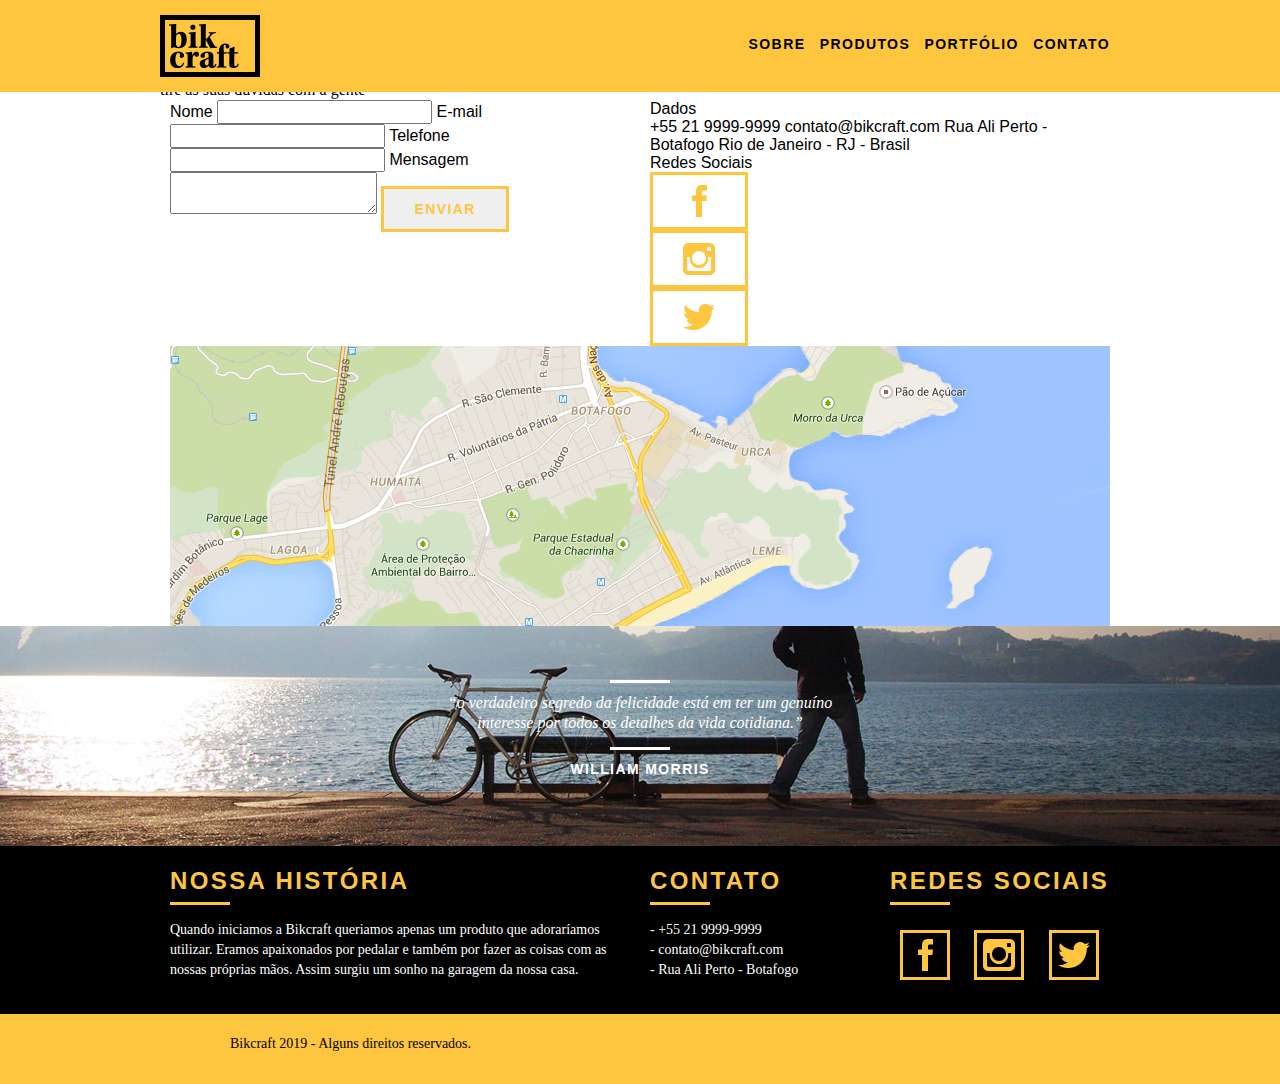
==== contato.html @ d63f54fd "Add files via upload" ====
<!DOCTYPE html>
<html lang="pt-br">

<head>
    <meta charset="UTF-8">
    <meta name="viewport" content="width=device-width, initial-scale=1.0">
    <meta http-equiv="X-UA-Compatible" content="ie=edge">
    <title>bikecraft</title>
    <title>Bikecraft - Biclicetas personalizadas</title>
    <meta name="description" content="Compre a sua bicicleta personalizada na Bikcraft. Possuímos modelos Passeio, Retrô e Esporte.">

    <meta property="og:type" content="website"/>
    <meta property="og:title" content="Bikcraft - Bicicletas Personalizadas"/>
    <meta property="og:description" content="Fale conosco"/>
    <meta property="og:url" content="http://bikcraft.com/contato.html"/>
    <meta property="og:image" content="http://bikcraft.com/img/og-image.png"/>
    <link rel="shortcut icon" href="favicon.ico">
    <link rel="stylesheet" href="css/grid.css">
    <link rel="stylesheet" href="css/style.css">
    <link rel="stylesheet" href="css/reset.css">
    <link rel="stylesheet" href="css/normalize.css">
    <link rel="stylesheet" href="css/responsivo.css">
</head>

<body>
    <!--Header-->
    <header class="header">
        <div class="container">
            <a href="index.html" class="grid-4">
                <img src="img/logo.png" alt="bikecraft" class="logo">
            </a>
            <nav class="header_menu grid-12">
                <ul class="menu">
                    <il><a href="sobre.html" class="link_nav">Sobre</a></il>
                    <il><a href="produtos.html" class="link_nav">Produtos</a></il>
                    <il><a href="portfolio.html" class="link_nav">Portfólio</a></il>
                    <il><a href="contato.html" class="link_nav">Contato</a></il>
                </ul>
            </nav>
        </div>
    </header>
    <!--Introdução-->
    <section class="intro-contato">
        <div class="container">
            <h1>Contato</h1>
            <p>tire as suas dúvidas com a gente</p>

        </div>
    </section>
    <!--Orçamento-->
    <section class="contato container">
<form action="enviar.php" method="post" name="form" class="formphp grid-8 contato_form">
	<label for="nome">Nome</label>
	<input id="nome" name="nome" type="text">
	<label for="email">E-mail</label>
	<input id="email" name="email" type="text">
	<label for="telefone">Telefone</label>
	<input id="telefone" name="telefone" type="text">

	<label class="nao-aparece">Se você não é um robô, deixe em branco.</label>
	<input type="text" class="nao-aparece" name="leaveblank">
	<label class="nao-aparece">Se você não é um robô, não mude este campo.</label>
	<input type="text" class="nao-aparece" name="dontchange" value="http://" >

	<label for="mensagem">Mensagem</label>
	<textarea name="mensagem" id="mensagem"></textarea>

	<button id="enviar" name="enviar" type="submit" class="btn-preto">Enviar</button>
</form>
        <div class="contato_dados grid-8">
            <h3>Dados</h3>
            <span>+55 21 9999-9999</span>
            <span class="dados_email">contato@bikcraft.com</span>
            <span>Rua Ali Perto - Botafogo</span>
            <span>Rio de Janeiro - RJ - Brasil</span>
            <h3>Redes Sociais</h3>
            <ul>
                <li>
                    <a href="https://www.facebook.com/" target="blanc"><img src="img/redes-sociais/facebook.png"
                            alt="facebook" class="rede-contato btn-preto"></a>
                    <a href="https://www.instagram.com/" target="blanc"><img src="img/redes-sociais/instagram.png"
                            alt="instagram" class="rede-contato btn-preto"></a>
                    <a href="https://twitter.com/" target="blanc"><img src="img/redes-sociais/twitter.png" alt="twitter"
                            class="rede-contato btn-preto"></a>
                </li>
            </ul>
        </div>
    </section>
    <!--Mapa-->
    <section class="container">
        <a href="https://www.google.com/maps/search/google+maps/@-19.8688757,-43.9752189,14z/data=!3m1!4b1"
            target="blank" class="grid-16 contato_mapa"><img src="img/endereco-bikcraft.jpg"
                alt="endereço bikecraft"></a>
    </section>
    <!--Footer-->
    <section class="quebra quebra_contato">
        <blockquote class="quote_externo container">
            <p>“o verdadeiro segredo da felicidade está em ter um genuíno interesse por todos os detalhes da vida
                cotidiana.”</p>
            <cite>WILLIAM MORRIS</cite>
        </blockquote>
    </section>
    <footer class="footer">
        <div class="container footer-info">
            <ul>
                <li class="grid-8">
                    <h2 class="subtitle-footer">Nossa História</h2>
                    <p>Quando iniciamos a Bikcraft queriamos apenas um produto que adoraríamos utilizar. Eramos
                        apaixonados por pedalar e também por fazer as coisas com as nossas próprias mãos. Assim surgiu
                        um sonho na garagem da nossa casa.</p>
                </li>
            </ul>
            <ul class="footer-contato">
                <il class="grid-4">
                    <h3 class="subtitle-footer">Contato</h3>
                    <p>- +55 21 9999-9999</p>
                    <p>- contato@bikcraft.com</p>
                    <p>- Rua Ali Perto - Botafogo</p>
                </il>
            </ul>
            <ul>
                <li class="grid-4">
                    <h3 class="subtitle-footer">Redes Sociais</h3>
                    <a href="https://www.facebook.com/" target="blanc"><img src="img/redes-sociais/facebook.png"
                            alt="facebook" class="rede-icone btn"></a>
                    <a href="https://www.instagram.com/" target="blanc"><img src="img/redes-sociais/instagram.png"
                            alt="instagram" class="rede-icone btn"></a>
                    <a href="https://twitter.com/" target="blanc"><img src="img/redes-sociais/twitter.png" alt="twitter"
                            class="rede-icone btn"></a>
                </li>
            </ul>
        </div>
        <div class="direitos">
            <p class="grid-16">Bikcraft 2019 - Alguns direitos reservados.</p>

        </div>
    </footer>
    <!--JavaScript-->
    <script src="js/libs/jquery-3.3.1.min.js"></script>
    <script src="js/plugins.js"></script>
    <script src="js/main.js"></script>
    <!--JavaScript-->
</body>

</html>
---- css/grid.css ----
*, *:before, *:after {
  -webkit-box-sizing: border-box; 
  -moz-box-sizing: border-box; 
  box-sizing: border-box;
}

.container {
	width: 960px;
	margin: 0 auto;
	padding: 0px;
	position: relative;
}

.container:after, .container:before {
	content: " ";
	display: table;
}

.container:after {
	clear: both;
}

.grid-1, .grid-2, .grid-3, .grid-4, .grid-5, .grid-6, .grid-7, .grid-8, .grid-9, .grid-10, .grid-11, .grid-12, .grid-13, .grid-14, .grid-15, .grid-16, .grid-1-3 {
	float: left;
	margin-left: 10px;
	margin-right: 10px;
}

.grid-1 	{width: 40px;}
.grid-2 	{width: 100px;}
.grid-3 	{width: 160px;}
.grid-4 	{width: 220px;}
.grid-5 	{width: 280px;}
.grid-6 	{width: 340px;}
.grid-7 	{width: 400px;}
.grid-8 	{width: 460px;}
.grid-9 	{width: 520px;}
.grid-10 	{width: 580px;}
.grid-11 	{width: 640px;}
.grid-12 	{width: 700px;}
.grid-13 	{width: 760px;}
.grid-14 	{width: 820px;}
.grid-15 	{width: 880px;}
.grid-16 	{width: 940px;}
.grid-1-3	{width: 300px;}

@media only screen and (min-width: 768px) and (max-width: 959px){

.container {width: 768px;}
.grid-1		{width: 28px;}
.grid-2		{width: 76px;}
.grid-3		{width: 124px;}
.grid-4		{width: 172px;}
.grid-5		{width: 220px;}
.grid-6		{width: 268px;}
.grid-7		{width: 316px;}
.grid-8		{width: 364px;}
.grid-9		{width: 412px;}
.grid-10	{width: 460px;}
.grid-11	{width: 508px;}
.grid-12	{width: 556px;}
.grid-13	{width: 604px;}
.grid-14	{width: 652px;}
.grid-15	{width: 700px;}
.grid-16	{width: 748px;}
.grid-1-3	{width: 236px;}
}

@media only screen and (max-width: 767px) {
.container {width: 300px;}
.grid-1, .grid-2, .grid-3, .grid-4, .grid-5, .grid-6, .grid-7, .grid-8, .grid-9, .grid-10, .grid-11, .grid-12, .grid-13, .grid-14, .grid-15, .grid-16, .grid-1-3 {
	width: 300px;
	margin: 0 0 10px 0;
	float: none;
}
}
---- css/style.css ----
/*Estilo Geral*/

.body{
    font-family: Arial, Helvetica, sans-serif;
}
p{
    font-family: Georgia, 'Times New Roman', Times, serif;
    font-size: 14px;
    line-height: 20px;
}
li{
    list-style: none;
}
img{
    display: block;
    max-width: 100%;
}
.subtitle {
    font-weight: bold;
    font-size: 24px;
    line-height: 30px;
    letter-spacing: .1em;
    color: #000;
    text-transform: uppercase;
    text-align: center;
    margin-bottom: 40px;
}
.subtitle::after{
    content: "";
    display: block;
    width: 60px;
    height: 3px;
    background-color: #000000;
    margin: 8px auto 10px auto;
}

.btn{
    border: 3px solid #fec63e;
    padding: 10px 30px;
    color: #fec63e;
    font-size: 14px;
    line-height: 20px;
    text-transform: uppercase;
    letter-spacing: .1em;
    font-weight: bold;
    text-decoration: none;
    transition: all .5s ease; 
}
.btn:hover {
    color: #ffffff;
    border: 3px solid #ffffff;
}
.btn-preto{
    border: 3px solid #fec63e;
    padding: 10px 30px;
    color: #fec63e;
    font-size: 14px;
    line-height: 20px;
    text-transform: uppercase;
    letter-spacing: .1em;
    font-weight: bold;
    text-decoration: none;
    transition: all .5s ease; 
}
.btn-preto:hover {
    color: #000000;
    border: 3px solid #000;
}
.formphp label.nao-aparece, .formphp input.nao-aparece {
	display: none !important;
}

#form-erro span, #form-send span  {
	font-size: 18px;
	line-height: 25px;
	margin-bottom: 10px;
	display: block;
}

#form-send {
	color: #31aa39;
}

#form-erro {
	color: #f64540;
}
/*Header*/
.header{
    position: fixed;
    top: 0;
    width: 100%;
    background: #fec63e;
    padding: 15px 0;
    z-index: 10;
}
.header_menu{
    text-align: right;
    margin-top: 20px;
}
.logo{
    margin-left: -10px;
}

.link_nav{
    margin-left: 10px;
    color: #000;
    text-transform: uppercase;
    font-weight: bold;
    letter-spacing: .1em;
    text-decoration: none;
    font-size: 14px;
    font-family: Arial, Helvetica, sans-serif;
    transition: all .3s ease;
}
.link_nav:hover{
    color: #ffffff;
}
/*Introdução*/

.intro{
    width: 100%;
    height: 380px;
    background: url(../img/bg.jpg);
    background-size: cover;
    margin-top: 90px;
    text-align: center;
    padding-top: 60px;
}
.intro h1 {
    font-size: 48px;
    line-height: 48px;
    color: #ffffff;
    font-weight: bold;
    text-transform: uppercase;
}
.quote_externo {
    color: #ffffff;
    max-width: 320px;
    margin: 0 auto; 
    margin-bottom: 40px; 
}
.quote_externo p {
    font-style: italic;
}
.quote_externo p:before, .quote_externo p::after {
    content: "";
    display: block;
    width: 60px;
    height: 3px;
    background-color: #ffffff;
    margin: 14px auto 10px auto;
}
.quote_externo cite {
    font-style: normal;
    font-weight: bold;
    font-size: 14px;
    letter-spacing: .1em;
}
/*Produtos*/

.produtos{
    padding: 60px 0;
    text-align: center;
}
.produtos_lista li{
    background-color: #fec63e;
}
.produtos_lista li img{
    margin: 0 auto;

}
.produtos_icone{
    background: #000;
    text-align: center; 
}
.produtos_lista{
    margin-top: 15px;
}
.produtos_lista li h3{
    font-weight: bold;
    font-size: 18px;
    line-height: 25px;
    text-transform: uppercase;
    letter-spacing: .1em;
    margin-top: 10px;
}
.produtos_lista h3:after{
    content: "";
    display: block;
    width: 60px;
    height: 3px;
    background-color: #000000;
    margin: 0 auto;
}
.produtos_texto{
    padding: 10px 20px 20px 20px;
}
.call{
    clear: both;
    padding-top: 20px;
    text-align: center;
}
.call p{
    margin-bottom: 20px;
}
/*Protfólio*/
.portfolio{
    width: 100%;
    background: #000;
    padding: 40px 0;
}
.portfolio p{
    color: #ffffff;
}
.portfolio h2{
    color: #fec63e;
}
.portfolio h2::after{
    content: "";
    display: block;
    background-color: #fec63e;
    margin: 0 auto;
}
.portfolio div:last-of-type{
    margin-top: 20px;
}
/*Qualidades*/
.qualidades{
    padding: 60px 0;
}
.qualidades::after{
    content: "";
    width: 634px;
    height: 83px;
    display: block;
    background: url("../img/linhas.png") no-repeat center;
    position: absolute;
    top: 209px;
    right: 162px;
    z-index: -1;
}
.qualidades img{
    margin: 0 auto;
}
.qualidades li{
    text-align: center;
    padding: 0 40px;
}
.qualidade_lista{
    padding-top: 20px;
}
.qualidade_lista li h3{
    font-weight: bold;
    font-size: 18px;
    line-height: 25px;
    text-transform: uppercase;
    letter-spacing: .1em;
    margin-top: 10px;
}
.qualidade_lista h3::after{
    content: "";
    display: block;
    width: 60px;
    height: 3px;
    background-color: #000000;
    margin: 6px auto;
}
/*Footer*/
.quebra{
    width: 100%;
    height: 220px;
    background: url("../img/bg-footer.jpg") no-repeat center;
    text-align: center;
    background-size: cover;
    padding-top: 40px;
}
.quebra .quote_externo{
    max-width: 400px;
}
.subtitle-footer {
    font-weight: bold;
    font-size: 24px;
    line-height: 30px;
    letter-spacing: .1em;
    color: #fec63e;
    text-transform: uppercase;
    text-align: left;
    margin-bottom: 15px;
    padding-top: 20px;
}
.subtitle-footer::after{
    content: "";
    display: block;
    width: 60px;
    height: 3px;
    background-color: #fec63e;
    margin: 6px 20px 10px 0;
}
.footer{
    height: 230px;
    background: #000;
}
.footer p{
    color: #ffffff;
    font-size: 14px;
    line-height: 20px;
    
}
.footer-info{
    margin-bottom: 20px;
}
.rede-icone{
    display: inline-block;
    margin: 10px;
    border: #fec63e;
    border-style: solid;
    border-width: 3px;
    padding: 6px;
}
.direitos{
    background: #fec63e;
    width: 100%;
    height: 70px;
    padding: 20px;
}
.direitos p{
    color: #000;
    margin-left: 210px;
}
/*Plugin Slide*/

.rslides, .rslides_portfolio {
    position: relative;
    list-style: none;
    overflow: hidden;
    width: 100%;
    padding: 0;
    margin: 0;
    }
  
  .rslides li, .rslides_portfolio li {
    -webkit-backface-visibility: hidden;
    position: absolute;
    display: none;
    width: 100%;
    left: 0;
    top: 0;
    }
  
  .rslides li:first-child, .rslides_portfolio li:first-child {
    position: relative;
    display: block;
    float: left;
    }
  
  .rslides img, .rslides_portfolio img {
    display: block;
    height: auto;
    width: 100%;
    border: 0;
    }
.rslides_tabs{
    text-align: center;
    margin-top: 13px;

}
.rslides_tabs li{
    display: inline;
    margin: 0 5px; 
}
.rslides_tabs li a{
    display: inline-block;
    width: 12px;
    height: 12px;
    background: #1d1d1d;
    color: #1d1d1d;
    border-radius: 25px;
    overflow: hidden;
    text-indent: -200px;    
}
.rslides_tabs li.rslides_here a,.rslides_tabs li a:hover{
    background: #fec63e;
    color: #fec63e;

}
/*Animação*/

.js .introducao h1, .js .introducao blockquote, .js .introducao .btn, .js .animar, .js .animar-interno, .js .introducao-interna h1, .js .introducao-interna p {
	opacity: 0;
}

.animated {
  -webkit-animation-duration: 1s;
          animation-duration: 1s;
  -webkit-animation-fill-mode: both;
          animation-fill-mode: both;
}

@-webkit-keyframes fadeInDown {
  0% {
    opacity: 0;
    -webkit-transform: translate3d(0, -20px, 0);
            transform: translate3d(0, -20px, 0);
  }

  100% {
    opacity: 1;
    -webkit-transform: none;
            transform: none;
  }
}

@keyframes fadeInDown {
  0% {
    opacity: 0;
    -webkit-transform: translate3d(0, -20px, 0);
            transform: translate3d(0, -20px, 0);
  }

  100% {
    opacity: 1;
    -webkit-transform: none;
            transform: none;
  }
}

.fadeInDown {
  -webkit-animation-name: fadeInDown;
          animation-name: fadeInDown;
}
---- css/responsivo.css ----
/*Estilo para tablet*/
@media only screen and (min-width: 768px) and (max-width: 959px){
	/*Qualidades Home*/
	.qualidades::after{
		right: 66px;
	}
	.qualidades li{
		padding: 0 10px;
	}
	/*Footer*/
	.rede-icone{
		display: inline-block;
		margin: 10px;
		border: #fec63e;
		border-style: solid;
		border-width: 3px;
		padding: 3px;
		width: 32px;
		height: 32px;
	}
	/*Produtos*/
	.produto_item h2{
		top: -150px;
		text-align: center;
		margin-bottom: -56px;
	}
	.produto_icone{
		padding: 41px 0;
	}
	.produto_info p{
		font-size: 14px;
		line-height: 20px;
		padding: 20px 30px;
		height: 122px;
	}
	.produto_info ul li{
		width: 181px;
		height: 49px;
	}
	/*Portfólio*/

}
/*Estilo para Smartphone*/
@media only screen and (max-width: 767px) {
	.header{
		position: relative;
		padding-bottom: 5px;
	}
	.header_menu{
		text-align: center;
	}
	.logo{
		margin: 0px auto 20px auto;
	}
	.menu{
		text-align: center;
	}
	.link_nav{
		display: block;
		float: left;
		border: 4px solid #000000;
		padding: 10px;
		margin: 4px;
		width: 120px;
		text-align: center;
	}
	.link_nav:hover{
		border-color: #ffffff;
	}
	/*Introdução*/
	.intro{
		margin-top: 0px;
		padding-top: 0px;
	}
	.quote_externo{
		margin-bottom: 30px;
	}
	.intro h1 {
		font-size: 36px;
		line-height: 42px;
		color: #ffffff;
		font-weight: bold;
		text-transform: uppercase;
	}
	/*Call to Action*/
	.call{
		padding-top: 10px;
	}
	/*Qualidades Home*/
	.qualidades::after{
	display: none;
		}
	/*Footer*/
	.footer{
		height: 490px;
	}
	.rede-icone{
		display: inline-block;
		margin: 10px;
		border: #fec63e;
		border-style: solid;
		border-width: 3px;
		padding: 3px;
		width: 32px;
		height: 32px;
	}
	/*Sobre*/
	.intro-sobre{
		margin-top: 0;
	}
	.qualidades_sobre{
		padding: 0px 0;
	}
	.valores{
		margin-bottom: 30px;
		
	}
	.equipe{
		margin-bottom: 15px;
	}
	.missao p{
		font-size: 14px;
		line-height: 20px;
		padding-right: 0px;
	}
	.valores li{
	font-size: 14px;
		line-height: 25px;
		padding-right: 0px;
	}
	.subtitle-interno{
		font-size: 18px;
		line-height: 25px;
		margin-bottom: 20px;
	}
	/*Produtos*/
	.intro-produtos{
		margin-top: 0;
	}
	.produto_item h2{
		top: -100px;
		text-align: center;
		margin-bottom: -68px;
	}
	.produto_icone{
		padding: 41px 0;
	}
	.produto_info p{
		font-size: 14px;
		line-height: 20px;
		padding: 20px 30px;
		height: auto;
	}
	.produto_info ul li{
		font-size: 14px;
		line-height: 20px;
		width: 149px;
		height: 49px;
		padding-top: 14px;
	}
	.form{
		padding-right: 0;
	}
	.orcamento_dados ul{
		padding-right: 0px;
	}
	/*Portfólio*/
	.intro-portfolio{
		margin-top: 0;
	}
	/*Contato*/
	.intro-contato{
		margin-top: 0;
	}
	.contato_form{
		padding-right: 0px;
	}
	.contato_form button{
		margin-bottom: 40px;
	}
	.quebra_contato{
		margin-top:20px;
	}
}
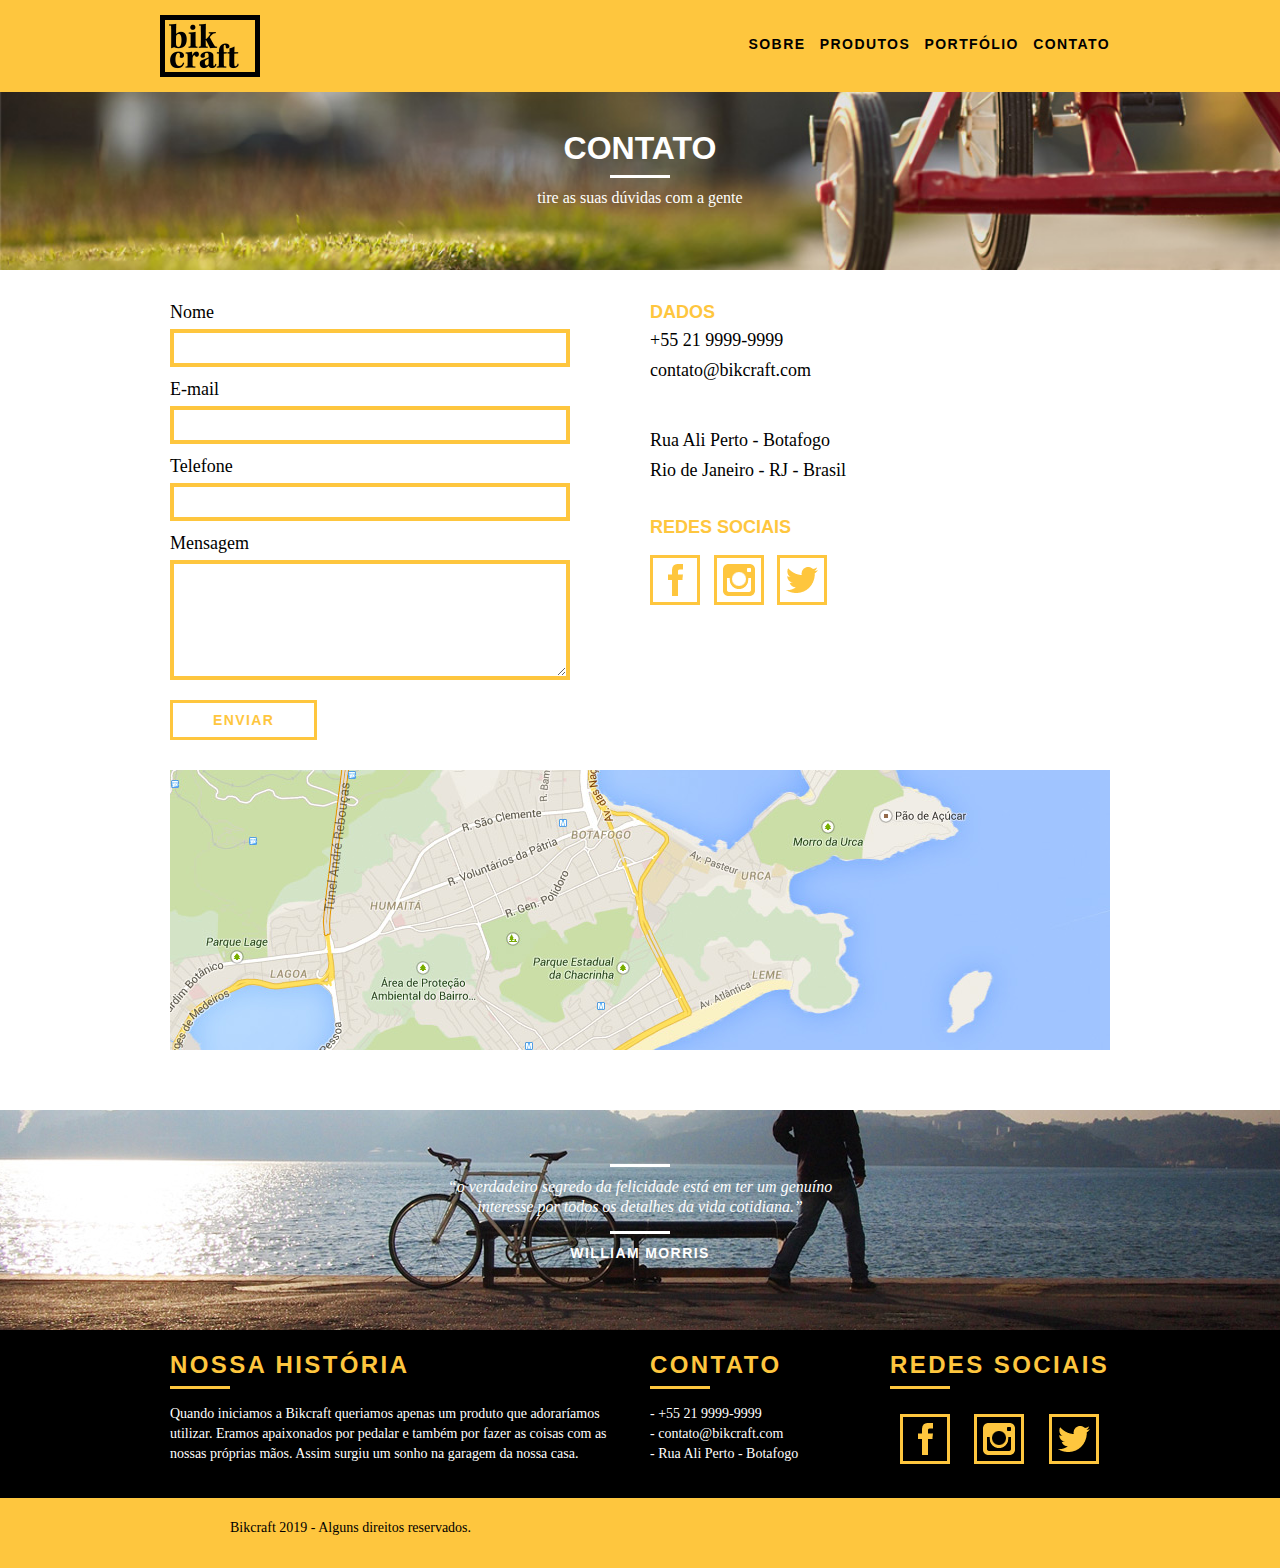
==== commit 026f1727: "Add files via upload" ====
--- a/contato.html
+++ b/contato.html
@@ -17,6 +17,7 @@
     <link rel="shortcut icon" href="favicon.ico">
     <link rel="stylesheet" href="css/grid.css">
     <link rel="stylesheet" href="css/style.css">
+    <link rel="stylesheet" href="css/contato.css">
     <link rel="stylesheet" href="css/reset.css">
     <link rel="stylesheet" href="css/normalize.css">
     <link rel="stylesheet" href="css/responsivo.css">
--- a/css/contato.css
+++ b/css/contato.css
@@ -0,0 +1,106 @@
+/*Introdução*/
+.intro-contato{
+    width: 100%;
+    height: 180px;
+    background: url(../img/bg-contato.jpg);
+    background-size: cover;
+    margin-top: 90px;
+    text-align: center;
+    padding-top: 60px;
+}
+.intro-contato h1,p{
+    color: #ffffff;
+    margin-top: -20px;
+    margin-bottom: 10px;
+}
+.intro-contato h1{
+    text-transform: uppercase;
+    font-weight: bold;
+}
+.intro-contato h1::after{
+    content: "";
+    display: block;
+    width: 60px;
+    height: 3px;
+    background-color: #ffffff;
+    margin: 8px auto 10px auto;
+}
+/*Orçamento*/
+.contato{
+    padding: 30px 0;
+}
+.contato_form{
+    padding-right: 60px;
+}
+.contato_form label{
+    display: block;
+    font-family: Georgia, 'Times New Roman', Times, serif;
+    font-size: 18px;
+    line-height: 25px;
+    margin-bottom: 4px;
+}
+.contato_form input{
+    display: block;
+    width: 100%;
+    border: #fec63e solid 4px;
+    background: none;
+    padding: 7px 10px;
+    margin-bottom: 10px;
+    outline: none;
+    font-size: 14px;
+    font-family: Georgia, 'Times New Roman', Times, serif;
+}
+.contato_form textarea{
+    height: 120px;
+    display: block;
+    width: 100%;
+    border: #fec63e solid 4px;
+    background: none;
+    padding: 7px 10px;
+    margin-bottom: 20px;
+    outline: none;
+    font-size: 14px;
+    font-family: Georgia, 'Times New Roman', Times, serif;
+}
+.contato_form button{
+    background: none;
+    padding: 7px 40px;
+}
+.contato_dados h3{
+    font-size: 18px;
+    line-height: 25px;
+    color: #fec63e;
+    text-transform: uppercase;
+    font-weight: bold;
+}
+.contato_dados span{
+    display: block;
+    font-size: 18px;
+    line-height: 30px;
+    font-family: Georgia, 'Times New Roman', Times, serif;
+}
+.dados_email{
+    margin-bottom: 40px;
+}
+.contato_dados span:nth-of-type(4){
+    margin-bottom: 30px;
+}
+.contato_dados ul li{
+     font-family: Georgia, 'Times New Roman', Times, serif;
+     font-size: 14px;
+     padding: 10px 15px;
+ }
+.contato_dados p{
+    margin: 8px 0;
+}
+.rede-contato{
+    display: inline-block;
+    margin: 5px 25px 0 -15px;
+    border: #fec63e;
+    border-style: solid;
+    border-width: 3px;
+    padding: 6px;
+}
+.contato_mapa{
+    margin-bottom: 60px;
+}